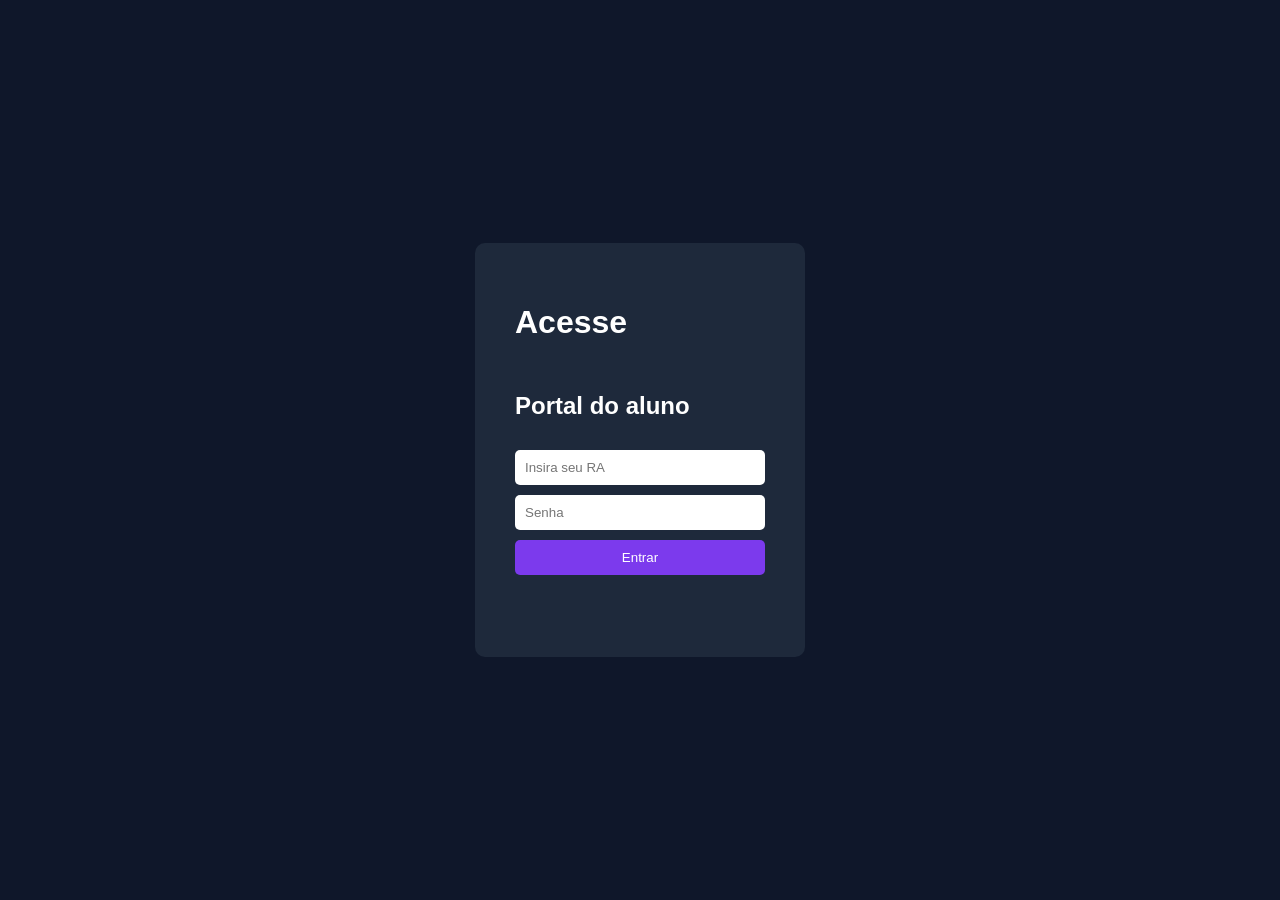
==== index.html @ facd715e "setu inicial" ====
<!DOCTYPE html>
<html lang="pt">
<head>
<meta charset="UTF-8">
<title>Portal Arcana</title>
<link rel="stylesheet" href="style.css">
<link rel="preconnect" href="https://fonts.googleapis.com">
<link rel="preconnect" href="https://fonts.gstatic.com" crossorigin>
<link href="https://fonts.googleapis.com/css2?family=Inter:ital,opsz,wght@0,14..32,100..900;1,14..32,100..900&display=swap" rel="stylesheet">
</head>

<body class="login-page">

<div class="login-container">

<h1>Acesse</h1>
<h2>Portal do aluno</h2>

<input id="ra" placeholder="Insira seu RA">
<input id="senha" type="password" placeholder="Senha">

<button onclick="login()">Entrar</button>

<p id="erro"></p>

</div>

<script src="script.js"></script>

</body>
</html>
---- style.css ----
body{
font-family: Arial;
background:#0f172a;
color:white;
display:flex;
justify-content:center;
align-items:center;
height:100vh;
margin:0;
}

.login-container{
background:#1e293b;
padding:40px;
border-radius:10px;
display:flex;
flex-direction:column;
gap:10px;
width:250px;
}

input{
padding:10px;
border:none;
border-radius:5px;
}

button{
padding:10px;
background:#7c3aed;
color:white;
border:none;
border-radius:5px;
cursor:pointer;
}

.card{
background:#1e293b;
padding:30px;
border-radius:12px;
text-align:center;
width:300px;
}

.photo{
border-radius:50%;
margin-bottom:10px;
}

table{
background:#1e293b;
padding:20px;
border-collapse:collapse;
}

td, th{
padding:10px;
border-bottom:1px solid gray;
}
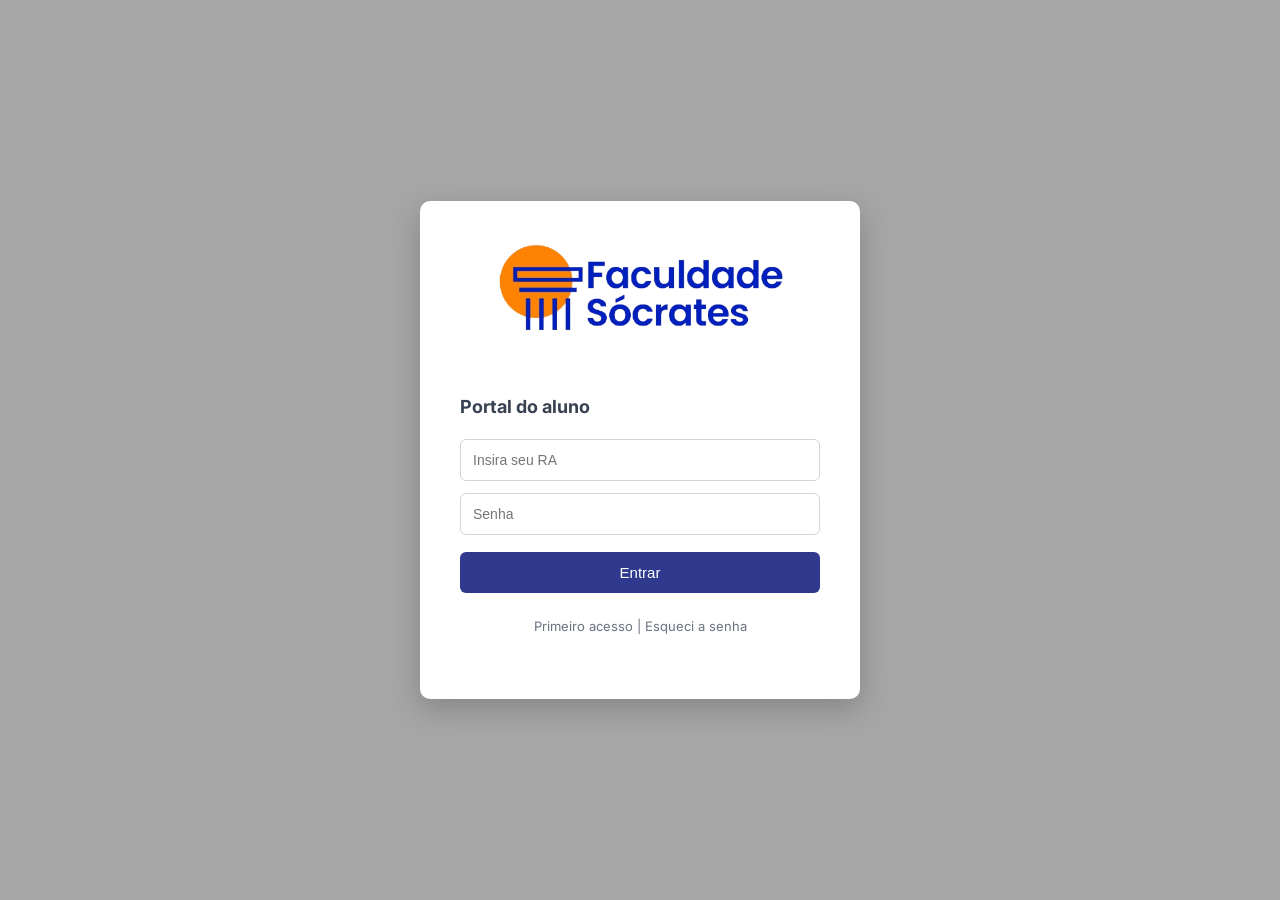
==== commit 318e91ec: "feat: adiciona integração com db de estudantes" ====
--- a/index.html
+++ b/index.html
@@ -1,31 +1,38 @@
-<!DOCTYPE html>
+<!doctype html>
 <html lang="pt">
-<head>
-<meta charset="UTF-8">
-<title>Portal Arcana</title>
-<link rel="stylesheet" href="style.css">
-<link rel="preconnect" href="https://fonts.googleapis.com">
-<link rel="preconnect" href="https://fonts.gstatic.com" crossorigin>
-<link href="https://fonts.googleapis.com/css2?family=Inter:ital,opsz,wght@0,14..32,100..900;1,14..32,100..900&display=swap" rel="stylesheet">
-</head>
+  <head>
+    <meta charset="UTF-8" />
+    <title>Portal do Aluno</title>
+    <link rel="stylesheet" href="style.css" />
+    <link rel="preconnect" href="https://fonts.googleapis.com" />
+    <link rel="preconnect" href="https://fonts.gstatic.com" crossorigin />
+    <link
+      href="https://fonts.googleapis.com/css2?family=Inter:ital,opsz,wght@0,14..32,100..900;1,14..32,100..900&display=swap"
+      rel="stylesheet"
+    />
+  </head>
 
-<body class="login-page">
+  <body class="login-page">
+    <div class="login-container">
+      <div class="header">
+        <img
+          class="logo-faculdade"
+          src="assets/Logo_Azul_e_Laranja_de_Faculdade_1_-removebg-preview.png"
+          alt=""
+        />
+      </div>
+      <div class="login">
+        <h2>Portal do aluno</h2>
+        <input id="ra" placeholder="Insira seu RA" />
+        <input id="senha" type="password" placeholder="Senha" />
+        <button onclick="login()">Entrar</button>
+      </div>
+      <div class="footer">
+        <p>Primeiro acesso | Esqueci a senha</p>
+      </div>
+      <p id="erro"></p>
+    </div>
 
-<div class="login-container">
-
-<h1>Acesse</h1>
-<h2>Portal do aluno</h2>
-
-<input id="ra" placeholder="Insira seu RA">
-<input id="senha" type="password" placeholder="Senha">
-
-<button onclick="login()">Entrar</button>
-
-<p id="erro"></p>
-
-</div>
-
-<script src="script.js"></script>
-
-</body>
-</html>+    <script src="login.js"></script>
+  </body>
+</html>
--- a/style.css
+++ b/style.css
@@ -1,59 +1,121 @@
 body{
-font-family: Arial;
-background:#0f172a;
-color:white;
+font-family: Inter, Arial, sans-serif;
+
+background-image:
+linear-gradient(rgba(0,0,0,0.35), rgba(0,0,0,0.35)),
+url("assets/everyone-is-smiling-listens-group-people-business-conference-modern-classroom-daytime.jpg");
+
+background-size: cover;
+background-position: center;
+
 display:flex;
 justify-content:center;
 align-items:center;
+
 height:100vh;
 margin:0;
 }
 
 .login-container{
-background:#1e293b;
+background:#ffffff;
+width:360px;
 padding:40px;
+
 border-radius:10px;
+
+box-shadow:
+0 10px 30px rgba(0,0,0,0.2);
+
 display:flex;
 flex-direction:column;
-gap:10px;
-width:250px;
+gap:25px;
+}
+
+/* HEADER */
+
+.header{
+display:flex;
+align-items:center;
+justify-content: center;
+gap:12px;
+}
+
+.logo-faculdade{
+height:100px;
+}
+
+.header h1{
+font-size:26px;
+margin:0;
+color:#1f2937;
+}
+
+/* LOGIN AREA */
+
+.login{
+padding-top: 30px;
+display:flex;
+flex-direction:column;
+gap:12px;
+}
+
+.login h2{
+font-size:18px;
+color:#374151;
+margin:0 0 10px 0;
 }
 
 input{
-padding:10px;
-border:none;
-border-radius:5px;
+padding:12px;
+border-radius:6px;
+border:1px solid #d1d5db;
+font-size:14px;
+outline:none;
+}
+
+input:focus{
+border-color:#3b82f6;
+box-shadow:0 0 0 2px rgba(59,130,246,0.15);
 }
 
 button{
-padding:10px;
-background:#7c3aed;
+margin-top:5px;
+
+padding:12px;
+
+background:#2f3a8f;
 color:white;
+
 border:none;
-border-radius:5px;
+border-radius:6px;
+
+font-size:15px;
+cursor:pointer;
+
+transition:0.2s;
+}
+
+button:hover{
+background:#25307a;
+}
+
+/* FOOTER */
+
+.footer{
+text-align:center;
+font-size:13px;
+color:#6b7280;
 cursor:pointer;
 }
 
-.card{
-background:#1e293b;
-padding:30px;
-border-radius:12px;
-text-align:center;
-width:300px;
+.footer p{
+margin:0;
 }
 
-.photo{
-border-radius:50%;
-margin-bottom:10px;
+#erro{
+text-align:center;
+color:#dc2626;
+font-size:14px;
+margin:0;
 }
 
-table{
-background:#1e293b;
-padding:20px;
-border-collapse:collapse;
-}
-
-td, th{
-padding:10px;
-border-bottom:1px solid gray;
-}
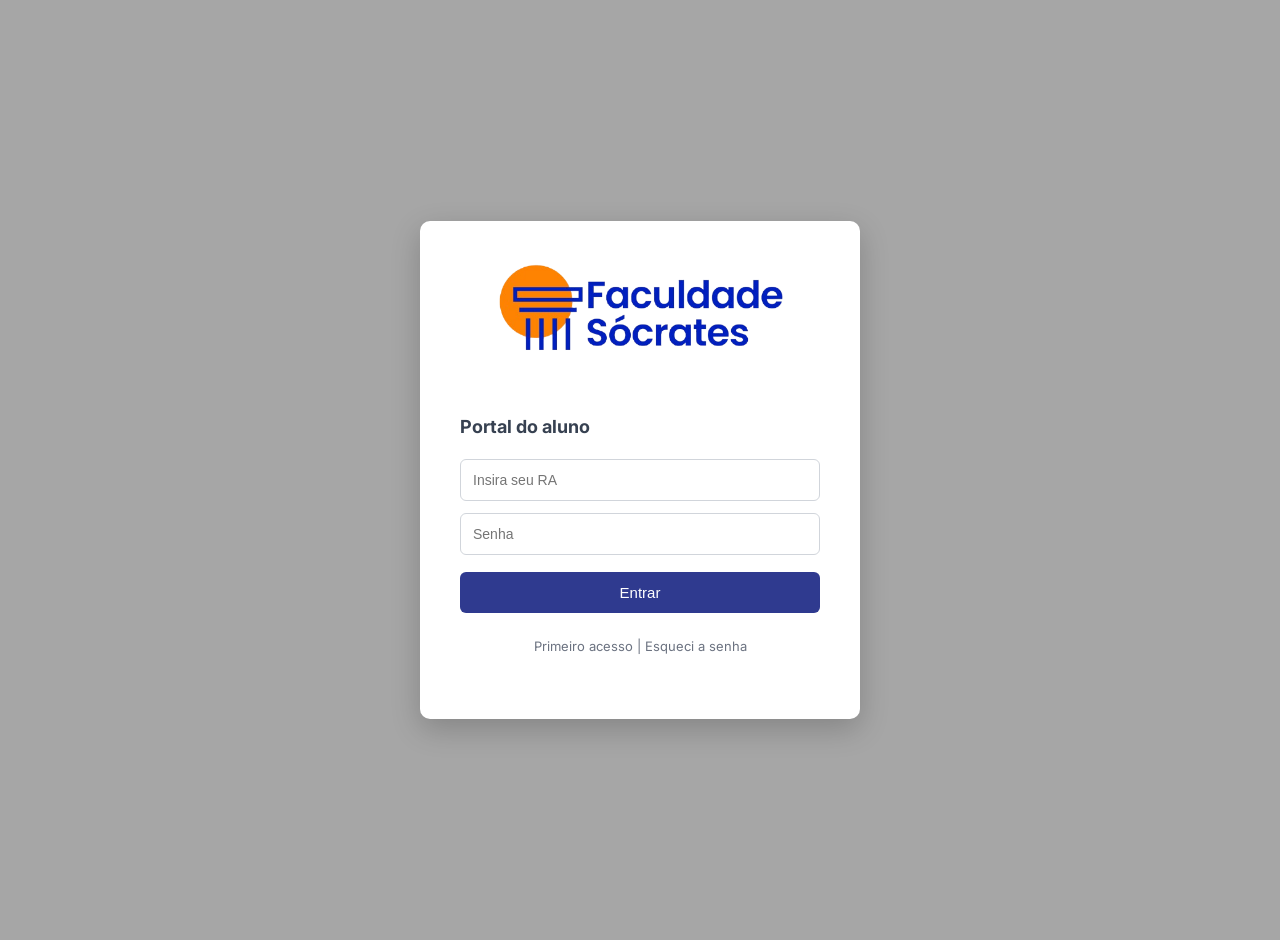
==== commit 8ae47e8e: "style: adiciona responsividade na tela inicial" ====
--- a/index.html
+++ b/index.html
@@ -2,8 +2,9 @@
 <html lang="pt">
   <head>
     <meta charset="UTF-8" />
+    <meta name="viewport" content="width=device-width, initial-scale=1.0">
     <title>Portal do Aluno</title>
-    <link rel="stylesheet" href="style.css" />
+    <link rel="stylesheet" href="styles/style.css" />
     <link rel="preconnect" href="https://fonts.googleapis.com" />
     <link rel="preconnect" href="https://fonts.gstatic.com" crossorigin />
     <link
@@ -17,7 +18,7 @@
       <div class="header">
         <img
           class="logo-faculdade"
-          src="assets/Logo_Azul_e_Laranja_de_Faculdade_1_-removebg-preview.png"
+          src="assets/logoFaculdadeSocrates.png"
           alt=""
         />
       </div>
@@ -33,6 +34,6 @@
       <p id="erro"></p>
     </div>
 
-    <script src="login.js"></script>
+    <script src="js/login.js"></script>
   </body>
 </html>
--- a/styles/style.css
+++ b/styles/style.css
@@ -0,0 +1,146 @@
+body{
+font-family: Inter, Arial, sans-serif;
+
+background-image:
+linear-gradient(rgba(0,0,0,0.35), rgba(0,0,0,0.35)),
+url("../assets/bgFaculdade.jpg");
+
+background-size: cover;
+background-position: center;
+
+display:flex;
+justify-content:center;
+align-items:center;
+
+height:100vh;
+padding: 20px;
+margin:0;
+}
+
+.login-container{
+background:#ffffff;
+width:90%;
+max-width:360px;
+padding:40px;
+
+border-radius:10px;
+
+box-shadow:
+0 10px 30px rgba(0,0,0,0.2);
+
+display:flex;
+flex-direction:column;
+gap:25px;
+}
+
+/* HEADER */
+
+.header{
+display:flex;
+align-items:center;
+justify-content: center;
+gap:12px;
+}
+
+.logo-faculdade{
+height:100px;
+}
+
+.header h1{
+font-size:26px;
+margin:0;
+color:#1f2937;
+}
+
+/* LOGIN AREA */
+
+.login{
+padding-top: 30px;
+display:flex;
+flex-direction:column;
+gap:12px;
+}
+
+.login h2{
+font-size:18px;
+color:#374151;
+margin:0 0 10px 0;
+}
+
+input{
+padding:12px;
+border-radius:6px;
+border:1px solid #d1d5db;
+font-size:14px;
+outline:none;
+}
+
+input:focus{
+border-color:#3b82f6;
+box-shadow:0 0 0 2px rgba(59,130,246,0.15);
+}
+
+button{
+margin-top:5px;
+
+padding:12px;
+
+background:#2f3a8f;
+color:white;
+
+border:none;
+border-radius:6px;
+
+font-size:15px;
+cursor:pointer;
+
+transition:0.2s;
+}
+
+button:hover{
+background:#25307a;
+}
+
+/* FOOTER */
+
+.footer{
+text-align:center;
+font-size:13px;
+color:#6b7280;
+cursor:pointer;
+}
+
+.footer p{
+margin:0;
+}
+
+#erro{
+text-align:center;
+color:#dc2626;
+font-size:14px;
+margin:0;
+}
+
+@media (max-width: 600px){
+
+.login-container{
+  padding:25px 20px;
+}
+
+.logo-faculdade{
+  height:80px;
+}
+
+.login h2{
+  font-size:16px;
+}
+
+input{
+  padding:10px;
+}
+
+button{
+  padding:11px;
+}
+
+}
